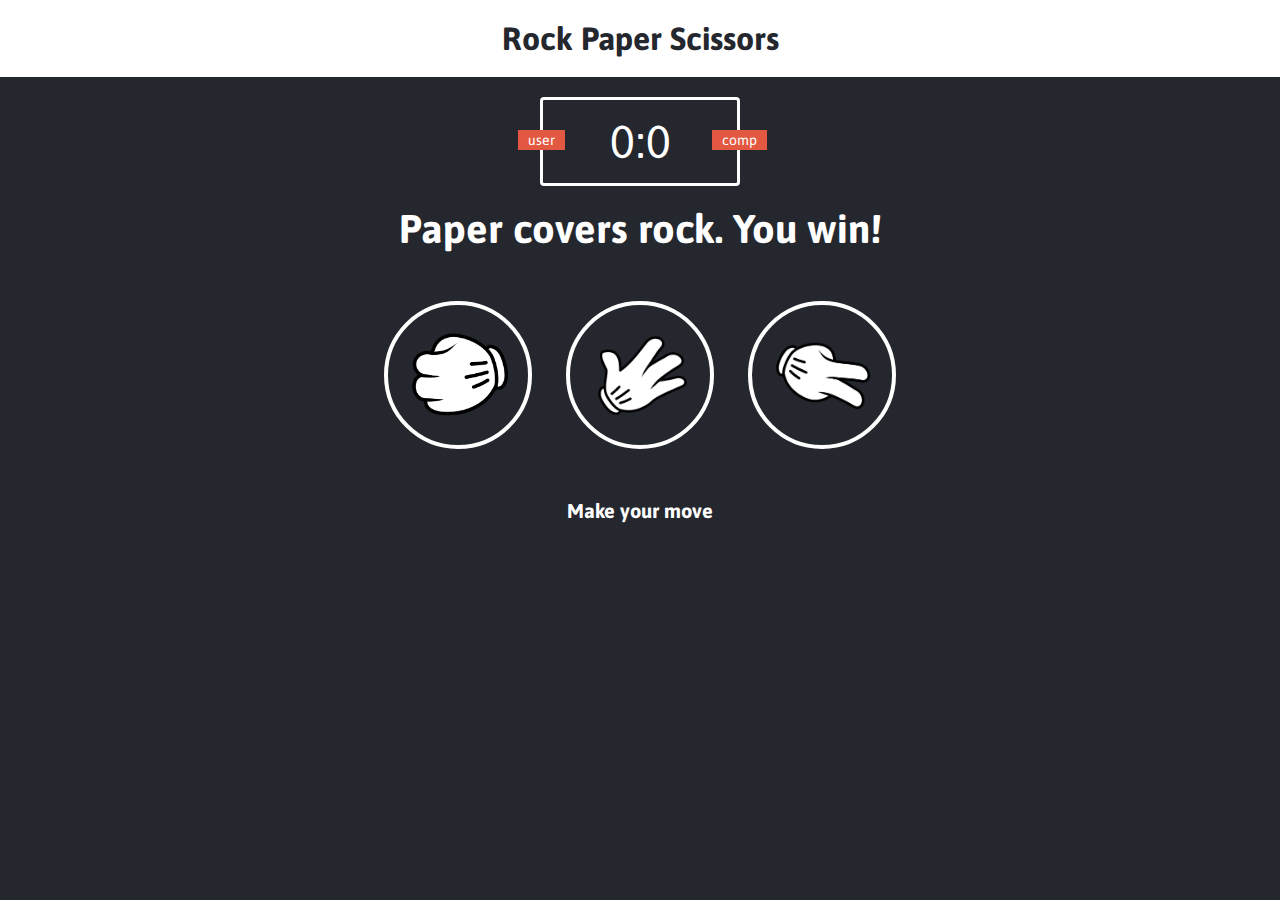
==== public/index.html @ 4e151708 "firebase deploy" ====
<html>
	<head>
		<meta charset="utf-8">
		<title>Rock Paper Scissors</title>
		<link rel="stylesheet" href="style.css">
	</head>
	<body>
    <header>
      <h1>Rock Paper Scissors</h1>
    </header>
    <div class="score-board">
      <div id="user-label" class="badge">user</div>
      <div id="computer-label" class="badge">comp</div>
      <span id="user-score">0</span>:<span id="computer-score">0</span>
    </div>

    <div class="result">
      <p>Paper covers rock. You win!</p>
    </div>

    <div class="choices">
      <div class="choice" id="r">
        <img src="assets/rock.png" alt="" height="100">
      </div>
      <div class="choice" id="p">
        <img src="assets/paper.png" alt="" height="100">
      </div>
      <div class="choice" id="s">
        <img src="assets/scissors.png" alt="" height="100">
      </div>
    </div>

    <p id="action-message">Make your move</p>
	</body>
  <script src="main.js" charset="utf-8"></script>
</html>
---- public/style.css ----
@import url('https://fonts.googleapis.com/css?family=Asap:400,500,700');
* {
  margin: 0;
  padding: 0;
  box-sizing: border-box;
}

body {
  background-color: #24272E;
}

header {
  background-color: white;
  padding: 20px;
}

header > h1 {
  color: #24272E;
  text-align: center;
  font-family: Asap, sans-serif;
}

.score-board {
  margin: 20px auto;
  border: 3px solid white;
  border-radius: 4px;
  text-align: center;
  width: 200px;
  color: white;
  font-size: 46px;
  padding: 15px 20px;
  font-family: Asap, sans-serif;
  position: relative;
}

.badge {
  background: #E25840;
  color: white;
  font-size: 14px;
  padding: 2px 10px;
  font-family: Asap, sans-serif;
}

#user-label {
  position: absolute;
  top: 30px;
  left: -25px;
}

#computer-label {
  position: absolute;
  top: 30px;
  right: -30px;
}

.result {
  color: white;
  font-size: 40px;
}

.result > p {
  text-align: center;
  font-weight: bold;
  font-family: Asap, sans-serif;
}

.choices {
  margin: 50px 0;
  text-align: center;
}

.choice {
  border: 4px solid white;
  border-radius: 50%;
  margin: 0 15px;
  padding: 20px;
  display: inline-block;
  transition: all 1s ease;
}

.choice:hover {
  cursor: pointer;
}

#action-message {
  text-align: center;
  color: white;
  font-family: Asap, sans-serif;
  font-weight: bold;
  font-size: 20px;
  margin-top: 20px;
}

.green-glow {
  border: 4px solid #4dcc7d;
  box-shadow: 0 0 10px #31b43a;
}

.red-glow {
  border: 4px solid #fc121b;
  box-shadow: 0 0 10px #d01115;
}

.grey-glow {
  border: 4px solid #464647;
  box-shadow: 0 0 10px #25292b;
}
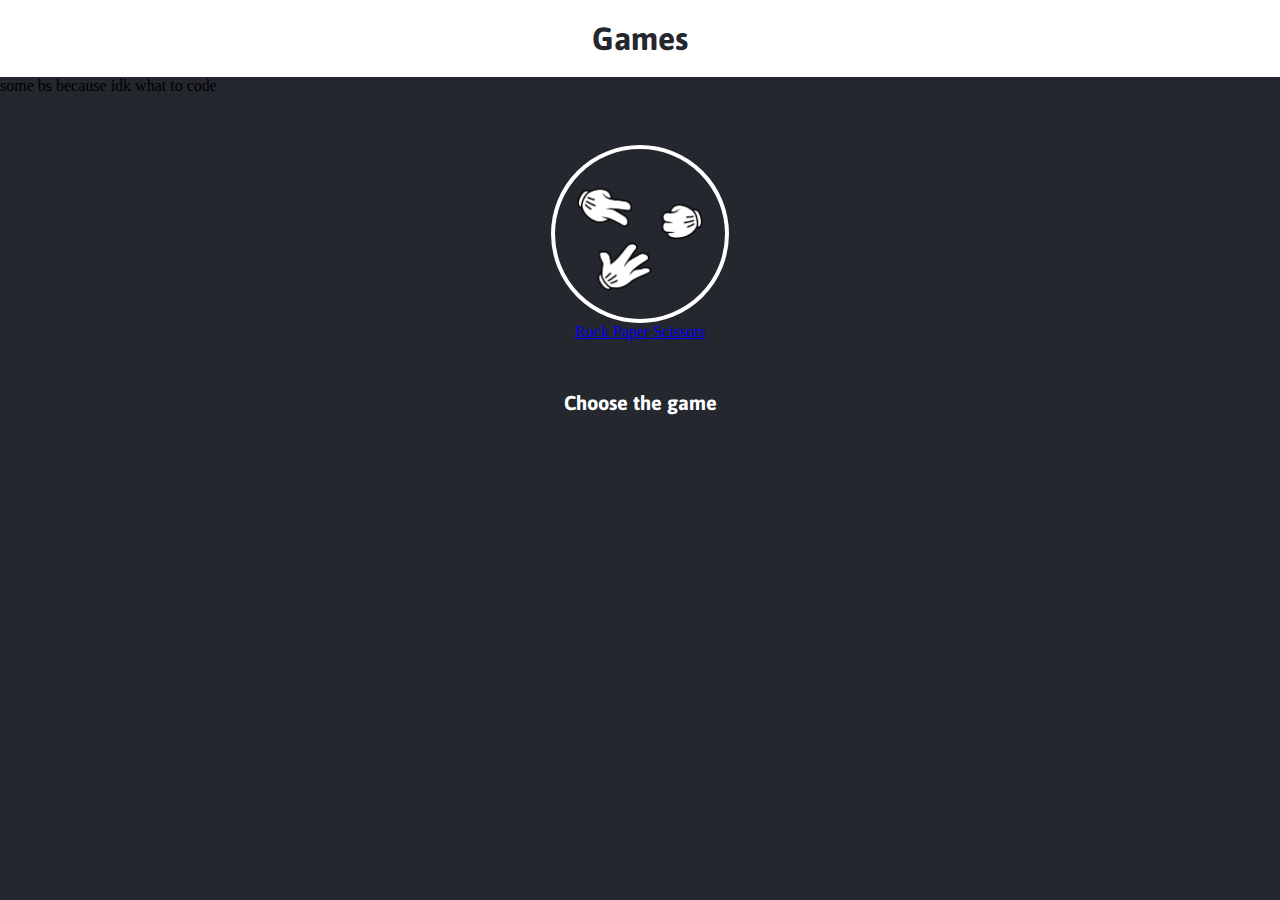
==== commit 2c114ad0: "new stuff" ====
--- a/public/index.html
+++ b/public/index.html
@@ -1,36 +1,30 @@
 <html>
 	<head>
 		<meta charset="utf-8">
-		<title>Rock Paper Scissors</title>
+		<title>Timosi Games</title>
+		<meta name="viewport" content="width=device-width, initial-scale=1"/>
 		<link rel="stylesheet" href="style.css">
 	</head>
 	<body>
     <header>
-      <h1>Rock Paper Scissors</h1>
+      <h1>Games</h1>
     </header>
-    <div class="score-board">
-      <div id="user-label" class="badge">user</div>
-      <div id="computer-label" class="badge">comp</div>
-      <span id="user-score">0</span>:<span id="computer-score">0</span>
+    <div class="title">
+      <p>some bs because idk what to code</p>
     </div>
-
-    <div class="result">
-      <p>Paper covers rock. You win!</p>
-    </div>
-
-    <div class="choices">
-      <div class="choice" id="r">
-        <img src="assets/rock.png" alt="" height="100">
-      </div>
-      <div class="choice" id="p">
-        <img src="assets/paper.png" alt="" height="100">
-      </div>
-      <div class="choice" id="s">
-        <img src="assets/scissors.png" alt="" height="100">
+    <div class="games">
+      <div class="choices">
+        <a href="rps">
+          <div class="card">
+            <div class="choice">
+              <img src="assets/pngegg.png" alt="" height="130">
+            </div>
+            <p class="game-title">Rock Paper Scissors</p>
+          </div>
+        </a>
       </div>
     </div>
-
-    <p id="action-message">Make your move</p>
+    <p id="action-message">Choose the game</p>
 	</body>
   <script src="main.js" charset="utf-8"></script>
 </html>
